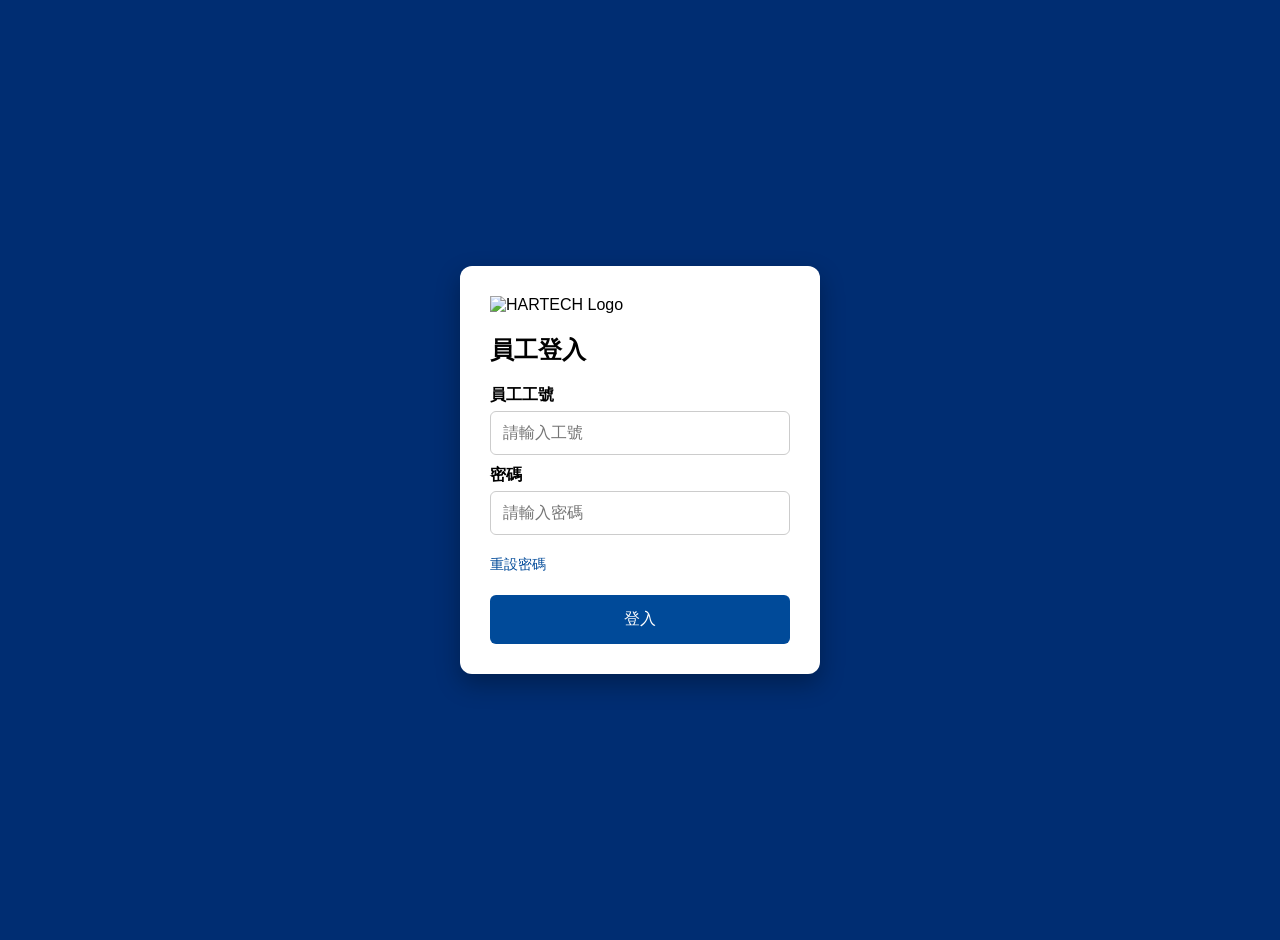
==== frontend/index.html @ 0213557b "Update index.html" ====
<!DOCTYPE html>
<html lang="zh-TW">
<head>
    <meta charset="UTF-8">
    <meta name="viewport" content="width=device-width, initial-scale=1.0">
    <title>聚大智能員工登入</title>
    <script>
    async function checkEntry() {
        const token = localStorage.getItem('auth_token');
        if (!token) return; // 沒有 Token，留在登入頁面

        // 有 Token，去後端驗證 8 小時效期
        try {
            const response = await fetch('/api/auth/verify', {
                headers: { 'Authorization': `Bearer ${token}` }
            });
            
            if (response.ok) {
                // Token 有效且在 8 小時內，自動跳轉到 Dashboard
                window.location.replace('/dashboard/');
            } else {
                // Token 已過期，清除它，讓使用者留在登入頁重新登入
                localStorage.removeItem('auth_token');
            }
        } catch (e) {
            console.error("驗證服務連線失敗");
        }
    }
    checkEntry();
</script>
    <style>
        body { margin: 0; display: flex; justify-content: center; align-items: center; min-height: 100vh; background-color: #002d72; font-family: Arial, "Microsoft JhengHei", sans-serif; padding: 20px; }
        .login-card { background: white; padding: 30px; border-radius: 12px; box-shadow: 0 10px 25px rgba(0,0,0,0.3); width: 100%; max-width: 300px; }
        input { width: 100%; padding: 12px; border: 1px solid #ccc; border-radius: 6px; box-sizing: border-box; font-size: 16px; margin-bottom: 10px; }
        button { width: 100%; padding: 14px; margin-top: 10px; background-color: #004a99; color: white; border: none; border-radius: 6px; font-size: 16px; cursor: pointer; }
        label { display: block; margin-bottom: 5px; font-weight: bold; }
        #msgBox {
    /* 移除 position: fixed; top: 50% 等舊屬性 */
    color: #ff4d4f;
    font-size: 0.85em;
    display: none; /* 預設隱藏 */
       }
    </style>
</head>
<body>

<div class="login-card">
    <div class="logo-header">
        <img src="/assets/harechLOGON3.png" alt="HARTECH Logo" style="width:100%; height:auto;">        
    </div>
    <h2>員工登入</h2>
    <div class="input-group">
        <label>員工工號</label>
        <input type="text" id="empId" placeholder="請輸入工號" maxlength="5">
    </div>
    <div class="input-group">
        <label>密碼</label>
        <input type="password" id="pwd" placeholder="請輸入密碼" maxlength="5">
    </div>    
   
<div style="display: flex; justify-content: space-between; align-items: center; margin: 10px 0; min-height: 20px;">
    <a href="/set-password.html?mode=reset" style="font-size: 0.85em; color: #004a99; text-decoration: none;">重設密碼</a>
    <div id="msgBox" style="color: #ff4d4f; font-size: 0.85em; display: none;"></div>
</div>
    
    <button onclick="login()">登入</button>   
</div>

<script>
async function login() {
    const empId = document.getElementById('empId').value;
    const pwd = document.getElementById('pwd').value;
    const msgBox = document.getElementById('msgBox');
    
    // 清除舊訊息
    msgBox.style.display = 'none';
    msgBox.innerText = '';

    try {
        const res = await fetch('/api/auth/login', {
            method: 'POST',
            headers: { 'Content-Type': 'application/json' },
            body: JSON.stringify({ employee_id: empId, password: pwd })
        });
        
        const data = await res.json();

        if (data.status === 'first_login') {
            // 首次登入導向設定密碼頁
            window.location.href = '/set-password.html?empId=' + encodeURIComponent(empId) + '&mode=first';
        } else if (res.status === 200) {
            // --- 核心修改：存入工號與姓名 ---
            localStorage.setItem('empId', data.employee_id);
            localStorage.setItem('empName', data.name);
            localStorage.setItem('auth_token', data.token); // 若有 token 也建議存入
            
            // 導向儀表板
            window.location.replace('/dashboard/');
        } else {
            msgBox.innerText = data.error || '登入失敗';
            msgBox.style.display = 'block';
        }
    } catch (err) {
        msgBox.innerText = "伺服器連接錯誤";
        msgBox.style.display = 'block';
    }
}
</script>
</body>
</html>
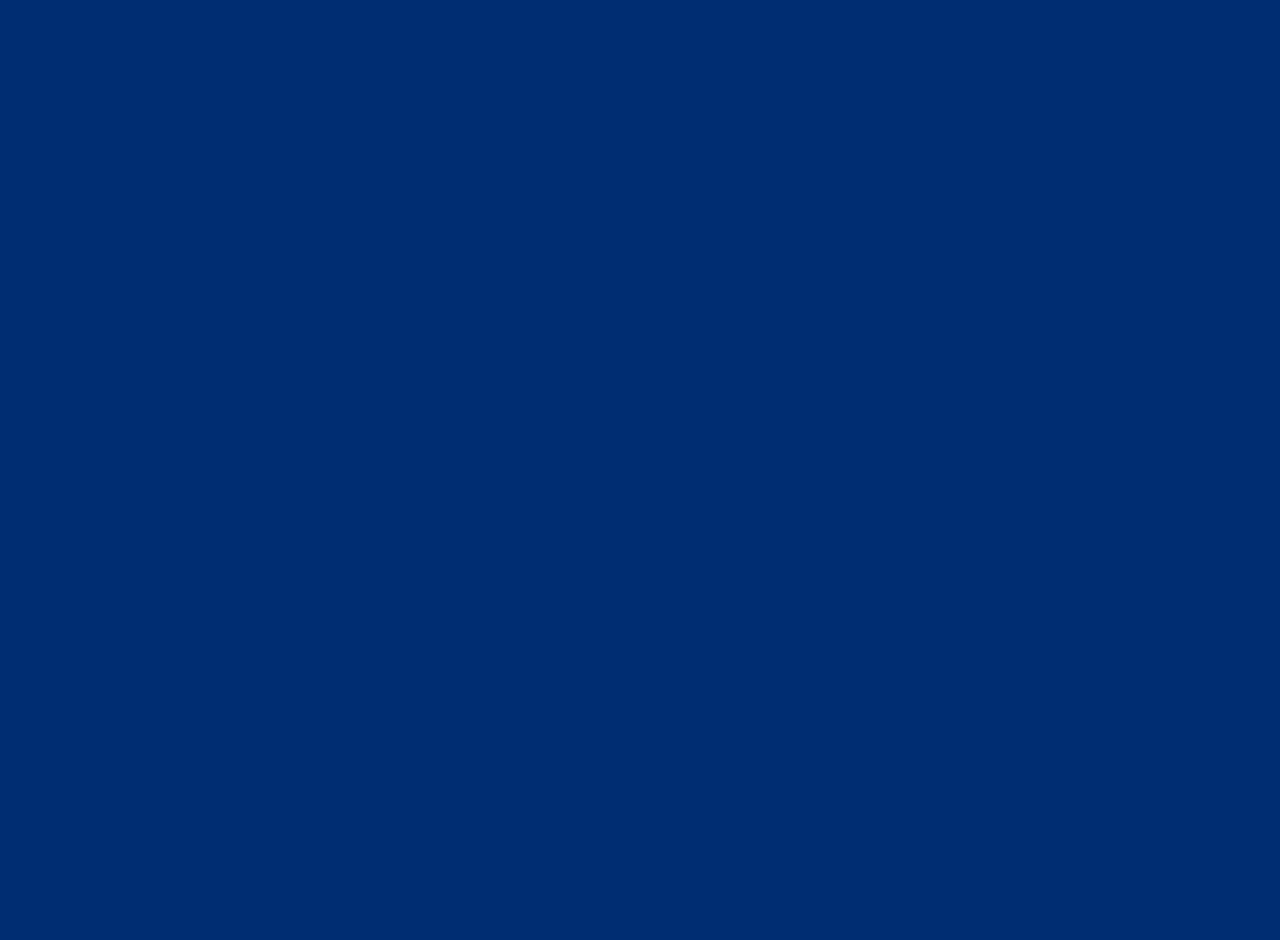
==== commit 2ddfbafd: "Update index.html" ====
--- a/frontend/index.html
+++ b/frontend/index.html
@@ -4,31 +4,9 @@
     <meta charset="UTF-8">
     <meta name="viewport" content="width=device-width, initial-scale=1.0">
     <title>聚大智能員工登入</title>
-    <script>
-    async function checkEntry() {
-        const token = localStorage.getItem('auth_token');
-        if (!token) return; // 沒有 Token，留在登入頁面
-
-        // 有 Token，去後端驗證 8 小時效期
-        try {
-            const response = await fetch('/api/auth/verify', {
-                headers: { 'Authorization': `Bearer ${token}` }
-            });
-            
-            if (response.ok) {
-                // Token 有效且在 8 小時內，自動跳轉到 Dashboard
-                window.location.replace('/dashboard/');
-            } else {
-                // Token 已過期，清除它，讓使用者留在登入頁重新登入
-                localStorage.removeItem('auth_token');
-            }
-        } catch (e) {
-            console.error("驗證服務連線失敗");
-        }
-    }
-    checkEntry();
-</script>
-    <style>
+     <style>
+        /* 預設隱藏整個頁面 */
+  body { visibility: hidden; } 
         body { margin: 0; display: flex; justify-content: center; align-items: center; min-height: 100vh; background-color: #002d72; font-family: Arial, "Microsoft JhengHei", sans-serif; padding: 20px; }
         .login-card { background: white; padding: 30px; border-radius: 12px; box-shadow: 0 10px 25px rgba(0,0,0,0.3); width: 100%; max-width: 300px; }
         input { width: 100%; padding: 12px; border: 1px solid #ccc; border-radius: 6px; box-sizing: border-box; font-size: 16px; margin-bottom: 10px; }
@@ -41,6 +19,40 @@
     display: none; /* 預設隱藏 */
        }
     </style>
+    
+    <script>
+    async function checkEntry() {
+        const token = localStorage.getItem('auth_token');
+        // 1. 沒有 Token，顯示登入頁面
+        if (!token) {
+            document.body.style.visibility = 'visible';
+            return; 
+        }
+        // 有 Token，去後端驗證 8 小時效期
+        try {
+            const response = await fetch('/api/auth/verify', {
+                headers: { 'Authorization': `Bearer ${token}` }
+            });
+            
+            if (response.ok) {
+                // Token 有效且在 8 小時內，自動跳轉到 Dashboard
+                window.location.replace('/dashboard/');
+            } else {
+               // Token 無效或過期，明確刪除並留在登入頁
+               localStorage.removeItem('auth_token');
+               localStorage.removeItem('empId');
+               localStorage.removeItem('empName'); 
+               document.body.style.visibility = 'visible'; 
+            }
+          } catch (e) {
+            console.error("驗證服務連線失敗");
+            // 就算連線失敗，也要顯示登入頁讓使用者重試
+            document.body.style.visibility = 'visible';
+        }
+    }
+    checkEntry();
+</script>
+   
 </head>
 <body>
 
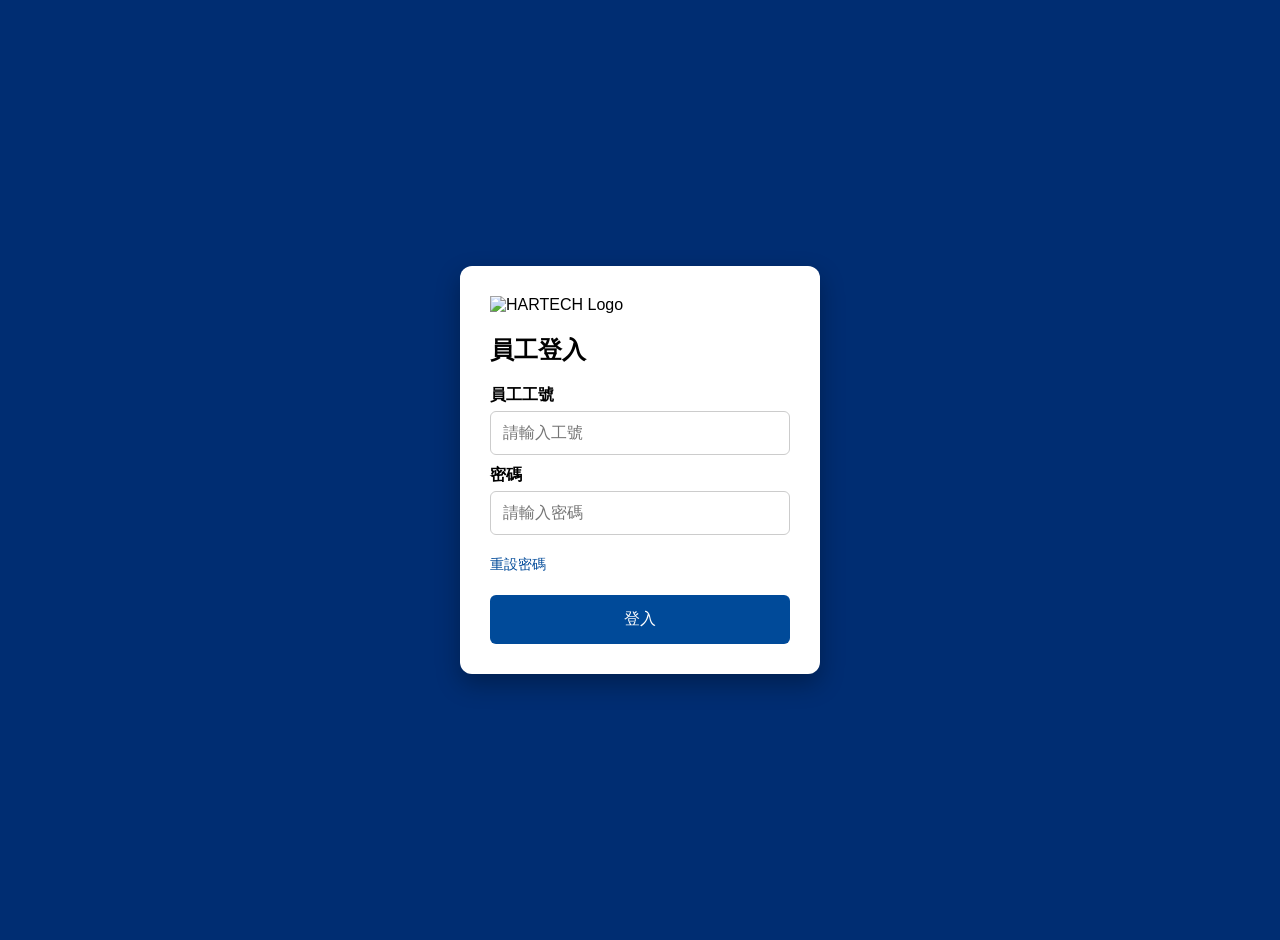
==== commit 6922286a: "Update index.html" ====
--- a/frontend/index.html
+++ b/frontend/index.html
@@ -4,38 +4,44 @@
     <meta charset="UTF-8">
     <meta name="viewport" content="width=device-width, initial-scale=1.0">
     <title>聚大智能員工登入</title>
-     <style>
-        /* 預設隱藏整個頁面 */
-  body { visibility: hidden; } 
-        body { margin: 0; display: flex; justify-content: center; align-items: center; min-height: 100vh; background-color: #002d72; font-family: Arial, "Microsoft JhengHei", sans-serif; padding: 20px; }
+    <style>
+        /* 核心：預設隱藏整個頁面，並與原本的 body 樣式合併 */
+        body { 
+            visibility: hidden; 
+            margin: 0; 
+            display: flex; 
+            justify-content: center; 
+            align-items: center; 
+            min-height: 100vh; 
+            background-color: #002d72; 
+            font-family: Arial, "Microsoft JhengHei", sans-serif; 
+            padding: 20px; 
+        }
         .login-card { background: white; padding: 30px; border-radius: 12px; box-shadow: 0 10px 25px rgba(0,0,0,0.3); width: 100%; max-width: 300px; }
         input { width: 100%; padding: 12px; border: 1px solid #ccc; border-radius: 6px; box-sizing: border-box; font-size: 16px; margin-bottom: 10px; }
         button { width: 100%; padding: 14px; margin-top: 10px; background-color: #004a99; color: white; border: none; border-radius: 6px; font-size: 16px; cursor: pointer; }
         label { display: block; margin-bottom: 5px; font-weight: bold; }
-        #msgBox {
-    /* 移除 position: fixed; top: 50% 等舊屬性 */
-    color: #ff4d4f;
-    font-size: 0.85em;
-    display: none; /* 預設隱藏 */
-       }
+        #msgBox { color: #ff4d4f; font-size: 0.85em; display: none; }
     </style>
     
     <script>
     async function checkEntry() {
         const token = localStorage.getItem('auth_token');
+        
         // 1. 沒有 Token，顯示登入頁面
         if (!token) {
             document.body.style.visibility = 'visible';
             return; 
         }
-        // 有 Token，去後端驗證 8 小時效期
+        
+        // 2. 有 Token，去後端驗證 8 小時效期
         try {
             const response = await fetch('/api/auth/verify', {
                 headers: { 'Authorization': `Bearer ${token}` }
             });
             
             if (response.ok) {
-                // Token 有效且在 8 小時內，自動跳轉到 Dashboard
+                // Token 有效，自動跳轉到 Dashboard
                 window.location.replace('/dashboard/');
             } else {
                // Token 無效或過期，明確刪除並留在登入頁
@@ -44,15 +50,15 @@
                localStorage.removeItem('empName'); 
                document.body.style.visibility = 'visible'; 
             }
-          } catch (e) {
+        } catch (e) {
             console.error("驗證服務連線失敗");
-            // 就算連線失敗，也要顯示登入頁讓使用者重試
             document.body.style.visibility = 'visible';
         }
     }
-    checkEntry();
-</script>
-   
+
+    // 核心修正：確保在 DOM 生成後才執行驗證，避免 document.body 為 null
+    document.addEventListener("DOMContentLoaded", checkEntry);
+    </script>
 </head>
 <body>
 
@@ -70,10 +76,10 @@
         <input type="password" id="pwd" placeholder="請輸入密碼" maxlength="5">
     </div>    
    
-<div style="display: flex; justify-content: space-between; align-items: center; margin: 10px 0; min-height: 20px;">
-    <a href="/set-password.html?mode=reset" style="font-size: 0.85em; color: #004a99; text-decoration: none;">重設密碼</a>
-    <div id="msgBox" style="color: #ff4d4f; font-size: 0.85em; display: none;"></div>
-</div>
+    <div style="display: flex; justify-content: space-between; align-items: center; margin: 10px 0; min-height: 20px;">
+        <a href="/set-password.html?mode=reset" style="font-size: 0.85em; color: #004a99; text-decoration: none;">重設密碼</a>
+        <div id="msgBox"></div>
+    </div>
     
     <button onclick="login()">登入</button>   
 </div>
@@ -84,7 +90,6 @@
     const pwd = document.getElementById('pwd').value;
     const msgBox = document.getElementById('msgBox');
     
-    // 清除舊訊息
     msgBox.style.display = 'none';
     msgBox.innerText = '';
 
@@ -98,15 +103,11 @@
         const data = await res.json();
 
         if (data.status === 'first_login') {
-            // 首次登入導向設定密碼頁
             window.location.href = '/set-password.html?empId=' + encodeURIComponent(empId) + '&mode=first';
         } else if (res.status === 200) {
-            // --- 核心修改：存入工號與姓名 ---
             localStorage.setItem('empId', data.employee_id);
             localStorage.setItem('empName', data.name);
-            localStorage.setItem('auth_token', data.token); // 若有 token 也建議存入
-            
-            // 導向儀表板
+            localStorage.setItem('auth_token', data.token);
             window.location.replace('/dashboard/');
         } else {
             msgBox.innerText = data.error || '登入失敗';
